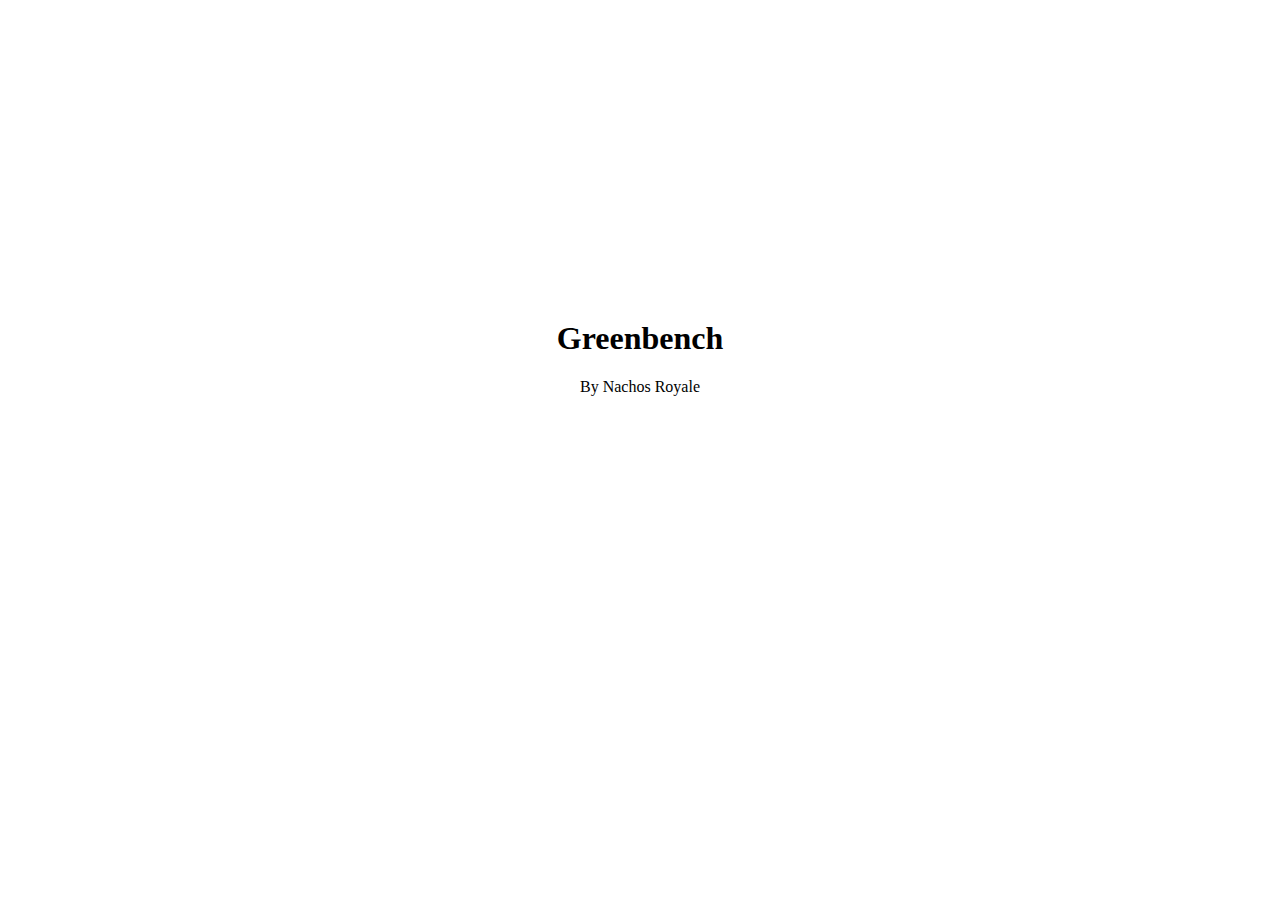
==== index.html @ e96892fe "bare bones html" ====
<html>
	<head>
		<meta charset="utf-8">		
		<link rel="stylesheet" type="text/css" href="style.css">
	</head>
	<body>
		<h1 style="text-align: center; margin-top: 10em;">Greenbench</h1>
		<p style="text-align: center">By Nachos Royale</p>
	</body>
</html>
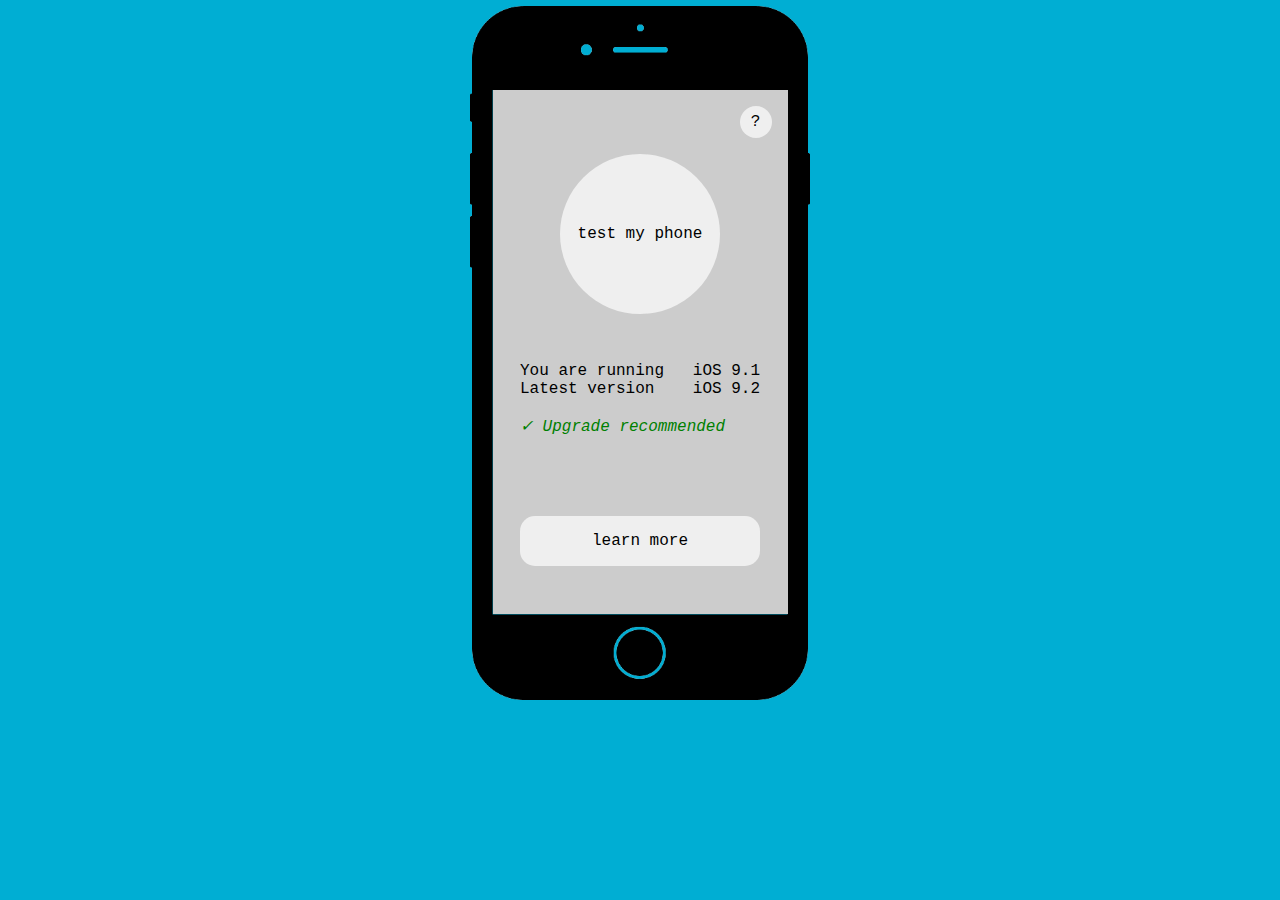
==== commit fe79229c: "First pages commit" ====
--- a/index.html
+++ b/index.html
@@ -4,7 +4,40 @@
 		<link rel="stylesheet" type="text/css" href="style.css">
 	</head>
 	<body>
-		<h1 style="text-align: center; margin-top: 10em;">Greenbench</h1>
-		<p style="text-align: center">By Nachos Royale</p>
+		<div id="wrapper">
+			<img id="iphone" src="iphone-black.png">
+
+			<a href="help.html">
+				<div class="circle" id="help" style="float: right">
+					<div class="inner">?</div>
+				</div>
+			</a>
+
+			<div class="circle" id="big">
+				<div class="inner">
+					test my phone
+				</div>
+			</div>
+
+			<div id="info">
+				<div style="float: left;">
+					You are running<br>
+					Latest version
+				</div>
+				<div style="float: right;">
+					iOS 9.1<br>
+					iOS 9.2
+				</div>
+				<div style="clear: both; color: green; font-style: italic;">
+					<br>✓ Upgrade recommended
+				</div>
+			</div>
+
+			<a href="website.html">
+				<div id="learn-more">
+					learn more
+				</div>
+			</a>
+		</div>
 	</body>
 </html>
--- a/style.css
+++ b/style.css
@@ -0,0 +1,87 @@
+body {
+	font-family: "Courier";
+	background-color: #00AED3;
+}
+
+a, a:visited, a:hover, a:active {
+    text-decoration: none;
+	color: black;
+}
+
+.circle {
+	border-radius: 50%;
+	text-align: center;
+	background-color: #EFEFEF;
+	margin: 1em 1em 1em 1em;
+}
+
+.inner {
+	position: relative;
+	top: 50%;
+	transform: translateY(-50%);
+}
+
+#iphone {
+	position: fixed;
+	width: 340px;
+	left: 50%;
+	margin-left: -170px;
+	margin-top: -84px;
+	z-index: -1;
+}
+
+#wrapper {
+	height: 524px;
+	width: 295px;
+	margin-left: auto;
+	margin-right: auto;
+	margin-top: 90px;
+
+	background-color: #CCCCCC;
+}
+
+#help {
+	width: 2em;
+	height: 2em;
+}
+
+#big {
+	margin-top: 30%;
+	width: 10em;
+	height: 10em;
+	clear: both;
+	margin-right: auto;
+	margin-left: auto;
+}
+
+#info {
+	width: 15em;
+	margin-left: auto;
+	margin-right: auto;
+	margin-top: 3em;
+	margin-bottom: 2em;
+}
+
+#help-text {
+	width: 15em;
+	margin-left: auto;
+	margin-right: auto;
+	margin-top: 3em;
+}
+
+#learn-more {
+	width: 15em;
+	margin-left: auto;
+	margin-right: auto;
+	margin-top: 5em;
+	text-align: center;
+	background-color: #EFEFEF;
+	padding-top: 1em;
+	padding-bottom: 1em;
+	border-radius: 15px;
+}
+
+/* No scrolling */
+/*body, html {height:100%;}*/
+/*div.wrap {height:100%; overflow:hidden;}*/
+/*body {overflow: hidden; }*/
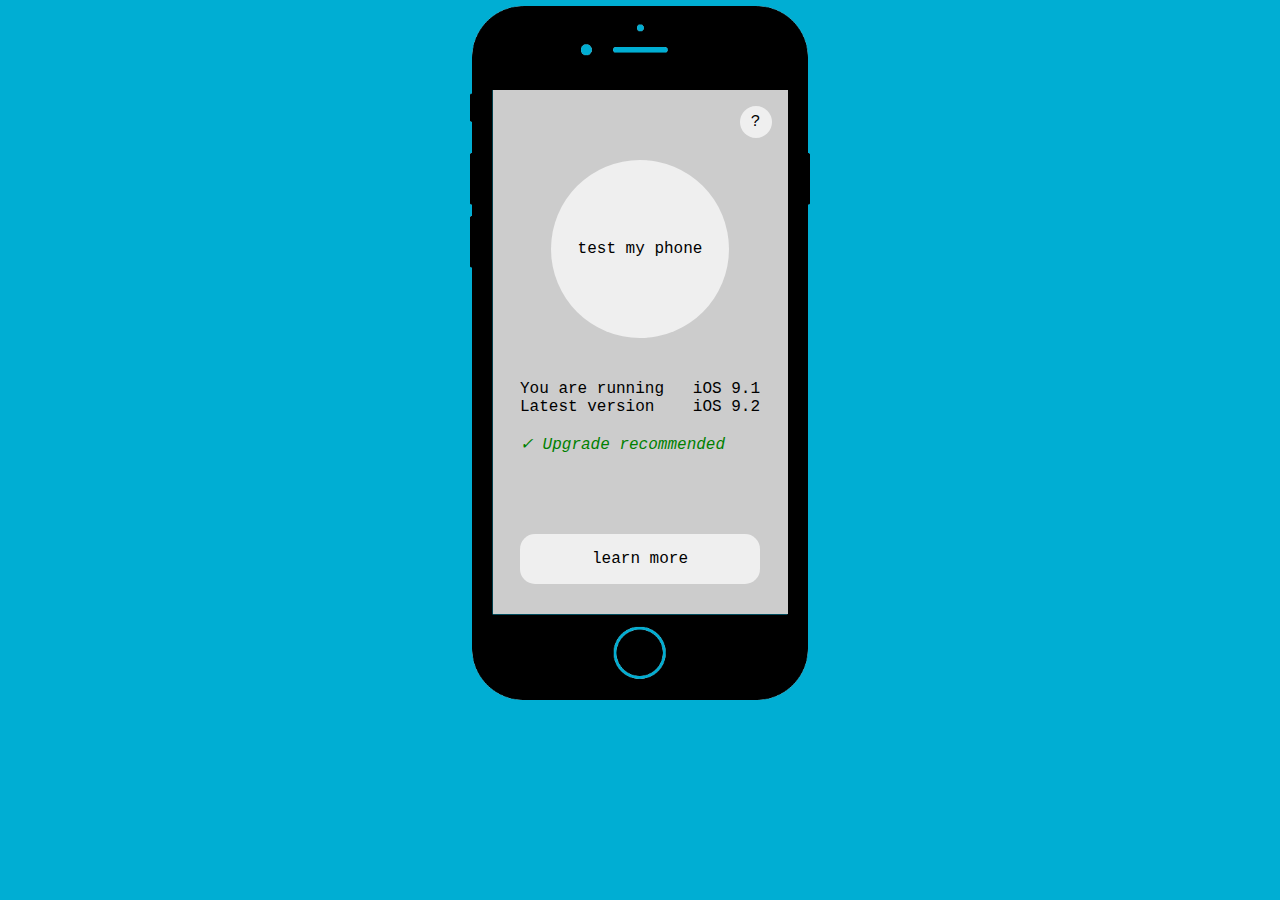
==== commit ab4c2c7f: "tweaks to alignment" ====
--- a/index.html
+++ b/index.html
@@ -13,11 +13,13 @@
 				</div>
 			</a>
 
-			<div class="circle" id="big">
+            <a href="runTest.html">
+			<div class="circle big">
 				<div class="inner">
 					test my phone
 				</div>
 			</div>
+            </a>
 
 			<div id="info">
 				<div style="float: left;">
--- a/style.css
+++ b/style.css
@@ -12,7 +12,15 @@
 	border-radius: 50%;
 	text-align: center;
 	background-color: #EFEFEF;
-	margin: 1em 1em 1em 1em;
+}
+
+.big {
+	width: 178px;
+	height: 178px;
+	clear: both;
+	margin-right: auto;
+	margin-left: auto;
+	transform: translateY(6px);
 }
 
 .inner {
@@ -43,15 +51,7 @@
 #help {
 	width: 2em;
 	height: 2em;
-}
-
-#big {
-	margin-top: 30%;
-	width: 10em;
-	height: 10em;
-	clear: both;
-	margin-right: auto;
-	margin-left: auto;
+	margin: 1em 1em 1em 1em;
 }
 
 #info {
@@ -81,7 +81,49 @@
 	border-radius: 15px;
 }
 
+#go-back {
+	width: 15em;
+	margin-left: auto;
+	margin-right: auto;
+	margin-top: 34px;
+	text-align: center;
+	background-color: #EFEFEF;
+	padding-top: 1em;
+	padding-bottom: 1em;
+	border-radius: 15px;
+}
+
 /* No scrolling */
 /*body, html {height:100%;}*/
 /*div.wrap {height:100%; overflow:hidden;}*/
 /*body {overflow: hidden; }*/
+/* Animation specific css*/
+#circle-ani {
+    width: 100%;
+    height: 100%;
+    clear: both;
+}
+
+#ani-wrapper {
+	width: 190px;
+	height: 190px;
+	clear: both;
+	margin-right: auto;
+	margin-left: auto;}
+
+#list-of-items {
+    height: 225px;
+	width: 280px;
+	margin-top: 20px;
+	margin-left: auto;
+	margin-right: auto;
+    overflow: hidden;
+    font-size:small;
+}
+
+#list {
+    list-style-type: none;
+    margin:0px;
+    padding:0px;
+}
+
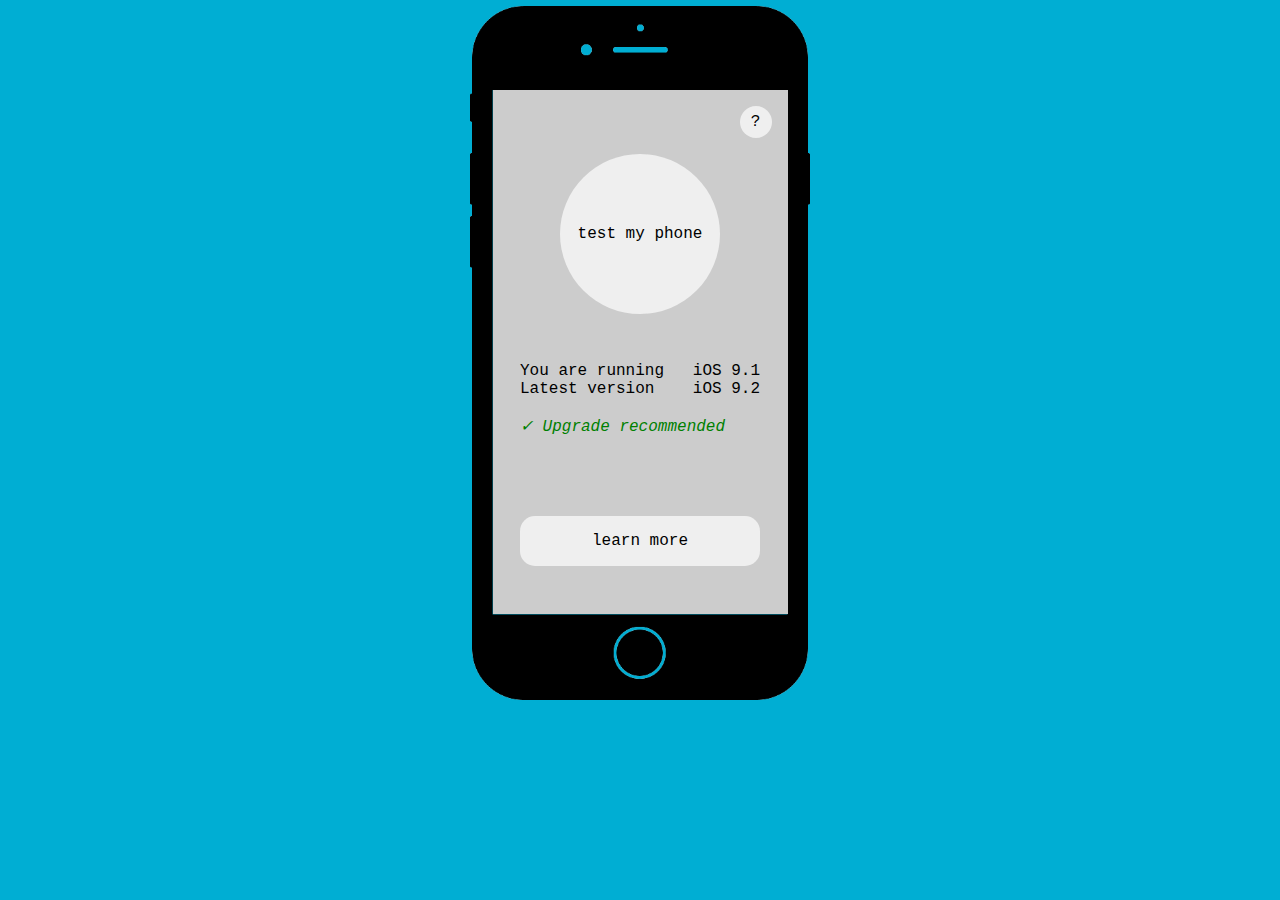
==== commit 8cb3bf36: "Added some more help text that relates to the hållbarutveckling va" ====
--- a/index.html
+++ b/index.html
@@ -14,7 +14,7 @@
 			</a>
 
             <a href="runTest.html">
-			<div class="circle big">
+			<div class="circle" id="big">
 				<div class="inner">
 					test my phone
 				</div>
@@ -35,7 +35,7 @@
 				</div>
 			</div>
 
-			<a href="website.html">
+			<a href="help.html">
 				<div id="learn-more">
 					learn more
 				</div>
--- a/style.css
+++ b/style.css
@@ -12,15 +12,7 @@
 	border-radius: 50%;
 	text-align: center;
 	background-color: #EFEFEF;
-}
-
-.big {
-	width: 178px;
-	height: 178px;
-	clear: both;
-	margin-right: auto;
-	margin-left: auto;
-	transform: translateY(6px);
+	margin: 1em 1em 1em 1em;
 }
 
 .inner {
@@ -51,7 +43,15 @@
 #help {
 	width: 2em;
 	height: 2em;
-	margin: 1em 1em 1em 1em;
+}
+
+#big {
+	margin-top: 30%;
+	width: 10em;
+	height: 10em;
+	clear: both;
+	margin-right: auto;
+	margin-left: auto;
 }
 
 #info {
@@ -81,43 +81,30 @@
 	border-radius: 15px;
 }
 
-#go-back {
-	width: 15em;
-	margin-left: auto;
-	margin-right: auto;
-	margin-top: 34px;
-	text-align: center;
-	background-color: #EFEFEF;
-	padding-top: 1em;
-	padding-bottom: 1em;
-	border-radius: 15px;
-}
-
 /* No scrolling */
 /*body, html {height:100%;}*/
 /*div.wrap {height:100%; overflow:hidden;}*/
 /*body {overflow: hidden; }*/
 /* Animation specific css*/
 #circle-ani {
-    width: 100%;
-    height: 100%;
+    margin-top:25%;
+    width: 10em;
+    height: 10em;
     clear: both;
+    margin-right:auto;
+    margin-left:4em;
 }
 
-#ani-wrapper {
-	width: 190px;
-	height: 190px;
-	clear: both;
-	margin-right: auto;
-	margin-left: auto;}
+#help-box{
+    margin-left: 4px;
+    height: 360px;
+    overflow: scroll;
+    font-size:small;
+}
 
 #list-of-items {
-    height: 225px;
-	width: 280px;
-	margin-top: 20px;
-	margin-left: auto;
-	margin-right: auto;
-    overflow: hidden;
+    height: 260px;
+    overflow:scroll;
     font-size:small;
 }
 
@@ -126,4 +113,3 @@
     margin:0px;
     padding:0px;
 }
-
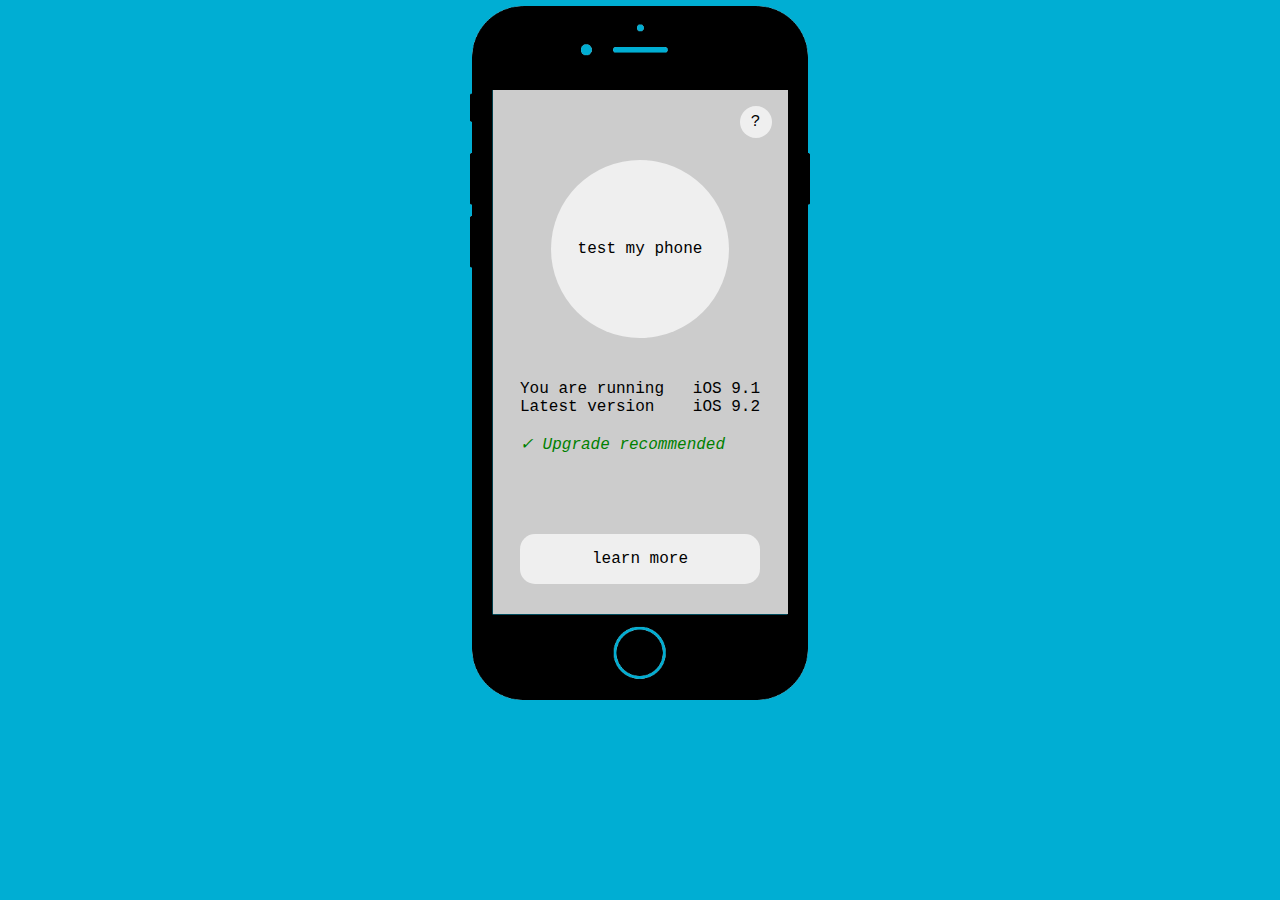
==== commit 59e61894: "fixed conflict in style.css" ====
--- a/index.html
+++ b/index.html
@@ -14,7 +14,7 @@
 			</a>
 
             <a href="runTest.html">
-			<div class="circle" id="big">
+			<div class="circle big">
 				<div class="inner">
 					test my phone
 				</div>
--- a/style.css
+++ b/style.css
@@ -12,7 +12,15 @@
 	border-radius: 50%;
 	text-align: center;
 	background-color: #EFEFEF;
-	margin: 1em 1em 1em 1em;
+}
+
+.big {
+	width: 178px;
+	height: 178px;
+	clear: both;
+	margin-right: auto;
+	margin-left: auto;
+	transform: translateY(6px);
 }
 
 .inner {
@@ -43,15 +51,7 @@
 #help {
 	width: 2em;
 	height: 2em;
-}
-
-#big {
-	margin-top: 30%;
-	width: 10em;
-	height: 10em;
-	clear: both;
-	margin-right: auto;
-	margin-left: auto;
+	margin: 1em 1em 1em 1em;
 }
 
 #info {
@@ -81,18 +81,27 @@
 	border-radius: 15px;
 }
 
+#go-back {
+	width: 15em;
+	margin-left: auto;
+	margin-right: auto;
+	margin-top: 34px;
+	text-align: center;
+	background-color: #EFEFEF;
+	padding-top: 1em;
+	padding-bottom: 1em;
+	border-radius: 15px;
+}
+
 /* No scrolling */
 /*body, html {height:100%;}*/
 /*div.wrap {height:100%; overflow:hidden;}*/
 /*body {overflow: hidden; }*/
 /* Animation specific css*/
 #circle-ani {
-    margin-top:25%;
-    width: 10em;
-    height: 10em;
+    width: 100%;
+    height: 100%;
     clear: both;
-    margin-right:auto;
-    margin-left:4em;
 }
 
 #help-box{
@@ -102,9 +111,21 @@
     font-size:small;
 }
 
+#ani-wrapper {
+	width: 190px;
+	height: 190px;
+	clear: both;
+	margin-right: auto;
+	margin-left: auto;
+}
+
 #list-of-items {
-    height: 260px;
-    overflow:scroll;
+    height: 225px;
+	width: 280px;
+	margin-top: 20px;
+	margin-left: auto;
+	margin-right: auto;
+    overflow: hidden;
     font-size:small;
 }
 
@@ -113,3 +134,4 @@
     margin:0px;
     padding:0px;
 }
+
